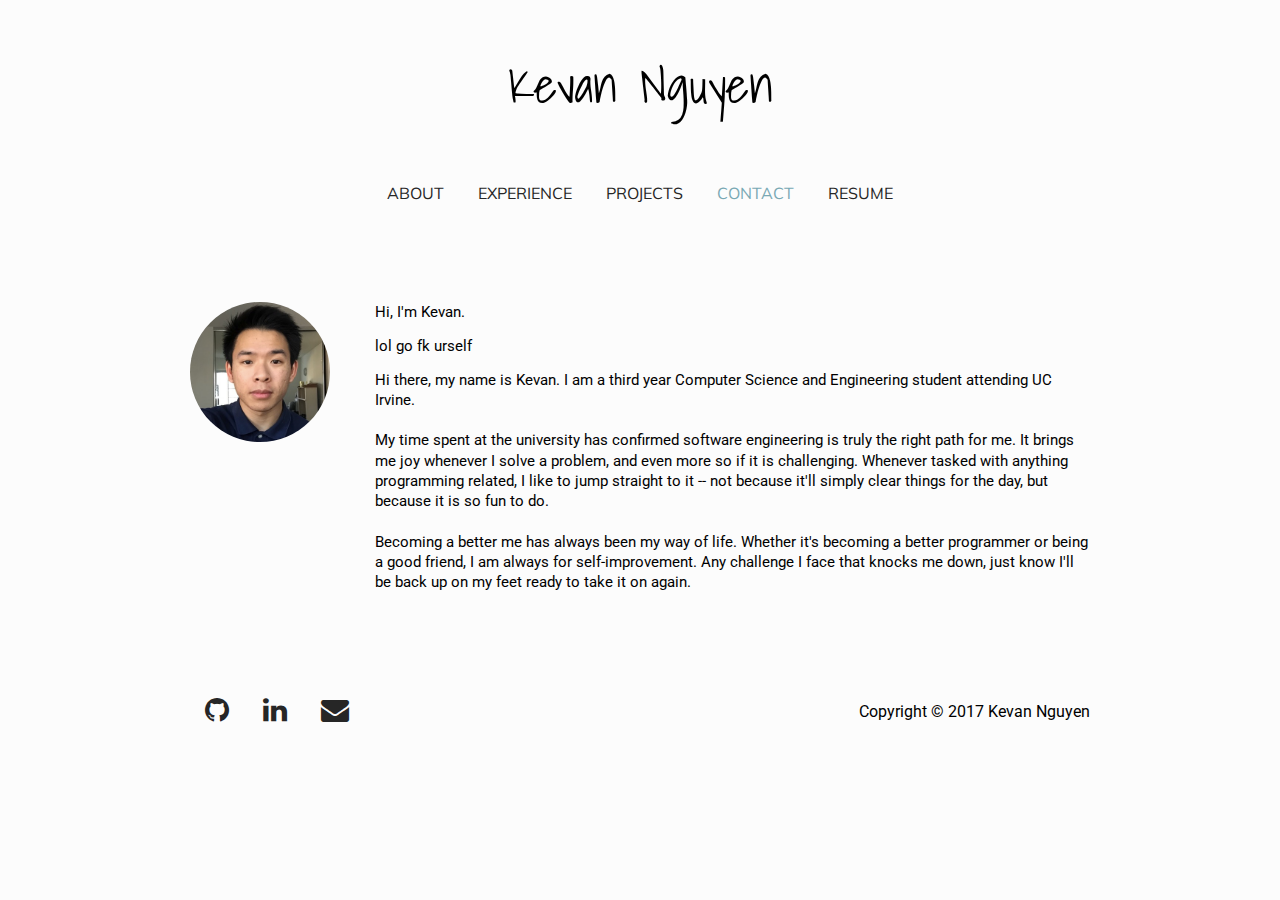
==== contact.html @ 8c9659be "Done with about page and styling." ====
<!DOCTYPE html>
<html>
    <head>
        <!-- META -->
        <meta charset="UTF-8">

        <!-- TITLE -->
        <title>Kevan Nguyen</title>

        <!-- FONTS -->
        <link href="https://fonts.googleapis.com/css?family=Muli" rel="stylesheet">
        <link href="https://fonts.googleapis.com/css?family=Shadows+Into+Light" rel="stylesheet">
        <link href="https://fonts.googleapis.com/css?family=Roboto:300" rel="stylesheet">

        <!-- CSS -->
        <link rel="stylesheet" type="text/css" href="css/reset.css">
        <link rel="stylesheet" type="text/css" href="http://maxcdn.bootstrapcdn.com/font-awesome/4.7.0/css/font-awesome.min.css">
        <link rel="stylesheet" type="text/css" href="css/custom.css">
    </head>
    <body>
        <!-- HEADER -->
        <div id="header">Kevan Nguyen</div>
    
        <!-- NAV BAR -->
        <div id="menu">
            <ul class="navbar">
                <li><a href="index.html">ABOUT</a></li>
                <li><a href="experience.html">EXPERIENCE</a></li>
                <li><a href="projects.html">PROJECTS</a></li>
                <li><a href="contact.html" class="selected">CONTACT</a></li>
                <li><a href="#">RESUME</a></li>
            </ul>
        </div>
        
        <!-- MAIN CONTENT -->
        <div id="main">
            <img id="profile-pic" src="img/profile_pic.png" alt="Profile picture">
            <div id="about-content">
                <p>Hi, I'm Kevan.</p>
                <p>lol go fk urself</p>
                <p>Hi there, my name is Kevan. I am a third year Computer Science and Engineering          student attending UC Irvine.<br><br>
                    
                My time spent at the university has confirmed software engineering is truly the right path for me. It brings me joy whenever I solve a problem, and even more so if it is challenging. Whenever tasked with anything programming related, I like to jump straight to it -- not because it'll simply clear things for the day, but because it is so fun to do.<br><br>
                    
                Becoming a better me has always been my way of life. Whether it's becoming a better programmer or being a good friend, I am always for self-improvement. Any challenge I face that knocks me down, just know I'll be back up on my feet ready to take it on again.
                </p>
            </div>
        </div>
    
        <!-- FOOTER -->
        <div id="footer">
            <ul class="navbar">
                <li><a href="#"><i class="fa fa-github" aria-hidden="true"></i></a></li>
                <li><a href="#"><i class="fa fa-linkedin" aria-hidden="true"></i></a></li>
                <li><a href="#"><i class="fa fa-envelope" aria-hidden="true"></i></a></li>
            </ul>
            <div id="copyright">
                Copyright © 2017 Kevan Nguyen
            </div>
        </div>
    </body>
</html>
---- css/custom.css ----
/* Tablets 768px ... will prob do 640px tho*/

/* GENERAL */
body {
    background-color: #fcfcfc;
    font-family: 'Roboto', sans-serif;
}

p {
    font-size: 15px;
    margin-bottom: 0.9em;
    line-height: 1.35;
    -webkit-margin-after: 0.9em;
}

/* HEADER */
#header {
    /* background-color: lightcoral; */
    font-family: 'Shadows Into Light', cursive;
    font-size: 50px;
    padding: 60px 30px 70px 30px;
    text-align: center;
}

/* NAV BAR */
#menu {
    /* background-color: lightcyan; */
    margin: auto;
    padding-bottom: 65px;
    text-align: center;
}

#menu > .navbar {
    display: inline-block;
}

.navbar > li {
    display: inline;
    font-family: 'Muli', sans-serif;
    line-height: 1.7;
    margin: 0px 15px;
    text-decoration: none;
}

.navbar > li > a {
    color: #262626;
    text-decoration: none;
}

.navbar > li > a:hover {
    color: #5e5e5e;
}

.navbar > li > a.selected {
    color: #79a9b4;
}

@media screen and (max-width: 640px) {
    #menu > .navbar {
        width: 350px;
    }
}

/* MAIN CONTENT */
#main {
    /* background-color: lightgoldenrodyellow; */
    margin: auto;
    padding: 30px;
    width: 900px;
}

@media screen and (max-width: 960px) {
    #main {
        width: calc(100% - 60px);
    }
}

/*** ABOUT PAGE ***/
#profile-pic {
    border-radius: 500px;
    float: left;
    margin-bottom: 150px;
    margin-right: 45px;
    width: 140px;
}

@media screen and (max-width: 640px) {
    #profile-pic {
        display: block;
        float: none;
        margin: auto;
        margin-bottom: 45px;
    }
}

/*** EXPERIENCE PAGE ***/



/*** PROJECTS PAGE ***/



/* FOOTER */
#footer {
    /* background-color: lightgray; */
    clear: both;
    margin: auto;
    padding: 60px 30px;
    width: 900px;
}

#copyright {
    float: right;
    position: relative;
    top: -24px;
}

.fa {
    font-size: 28px;
}

@media screen and (max-width: 945px) {
    #footer {
        width: calc(100% - 60px);
    }
    
    #footer > .navbar > li:first-child {
        margin-left: 0px;
    }
}

@media screen and (max-width: 500px) {
    #footer {
        text-align: center;
    }
    #footer > .navbar {
        margin-bottom: 40px;
    }
    #copyright {
        float: none;
    }
}
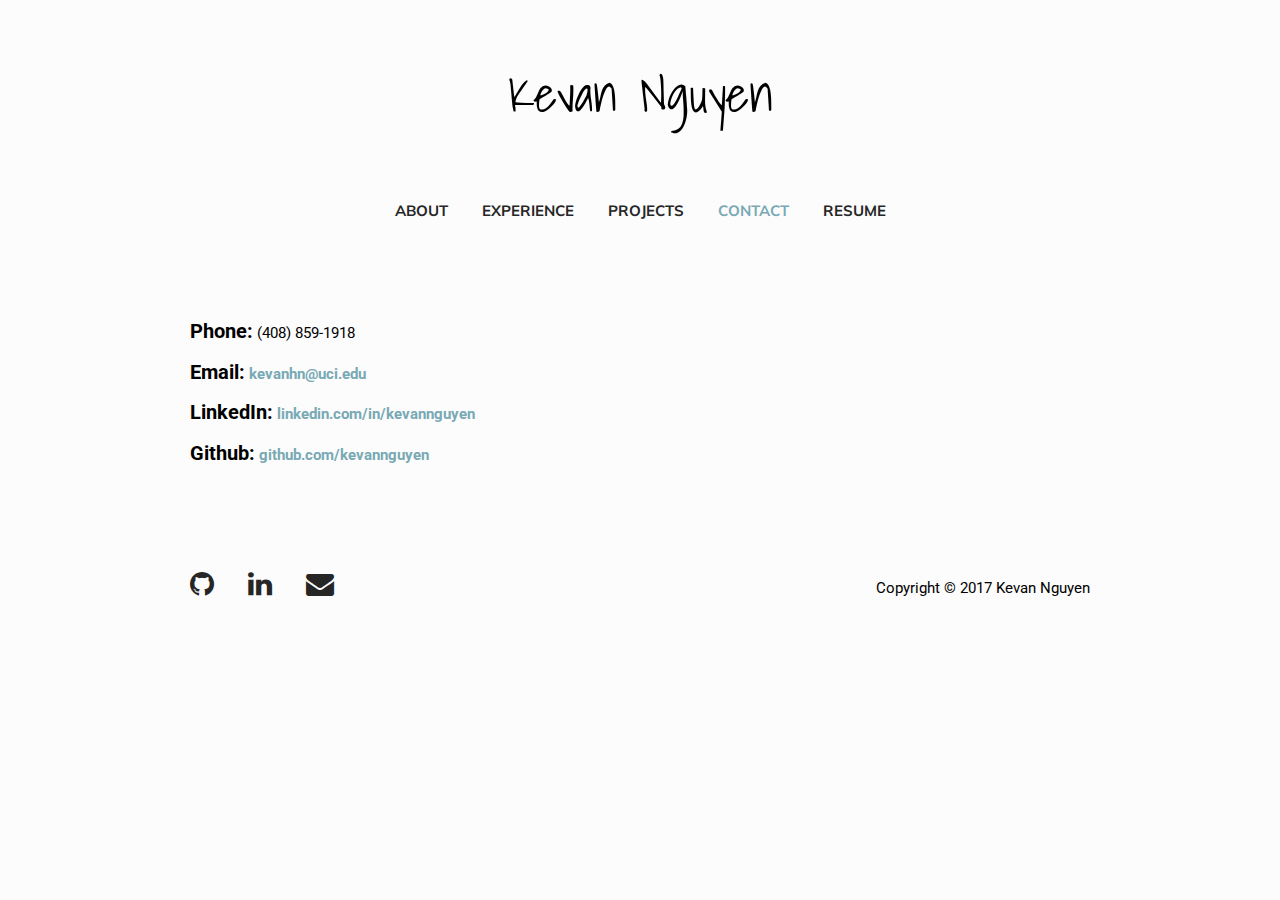
==== commit 1578b532: "Updated projects and contact page." ====
--- a/contact.html
+++ b/contact.html
@@ -34,17 +34,16 @@
         
         <!-- MAIN CONTENT -->
         <div id="main">
-            <img id="profile-pic" src="img/profile_pic.png" alt="Profile picture">
-            <div id="about-content">
-                <p>Hi, I'm Kevan.</p>
-                <p>lol go fk urself</p>
-                <p>Hi there, my name is Kevan. I am a third year Computer Science and Engineering          student attending UC Irvine.<br><br>
-                    
-                My time spent at the university has confirmed software engineering is truly the right path for me. It brings me joy whenever I solve a problem, and even more so if it is challenging. Whenever tasked with anything programming related, I like to jump straight to it -- not because it'll simply clear things for the day, but because it is so fun to do.<br><br>
-                    
-                Becoming a better me has always been my way of life. Whether it's becoming a better programmer or being a good friend, I am always for self-improvement. Any challenge I face that knocks me down, just know I'll be back up on my feet ready to take it on again.
-                </p>
-            </div>
+            <p><span class="contact-header">Phone:</span> (408) 859-1918</p>
+            <p><span class="contact-header">Email:</span> 
+                <a href="mailto:kevanhn@uci.edu">kevanhn@uci.edu</a>
+            </p>
+            <p><span class="contact-header">LinkedIn:</span> 
+                <a href="https://www.linkedin.com/in/kevannguyen" target="_blank">linkedin.com/in/kevannguyen</a>
+            </p>
+            <p><span class="contact-header">Github:</span> 
+                <a href="https://www.github.com/kevannguyen" target="_blank">github.com/kevannguyen</a>
+            </p>
         </div>
     
         <!-- FOOTER -->
--- a/css/custom.css
+++ b/css/custom.css
@@ -4,13 +4,46 @@
 body {
     background-color: #fcfcfc;
     font-family: 'Roboto', sans-serif;
-}
-
-p {
     font-size: 15px;
+    line-height: 1.35;
+}
+
+h1 {
+    font-size: 30px;
+    font-weight: bold;
+}
+
+h2 {
+    font-size: 22px;
+    /* font-weight: bold; */
+}
+
+h3 {
+    font-size: 14px;
+}
+
+li {
+    list-style: disc;
+}
+
+p, li {
     margin-bottom: 0.9em;
-    line-height: 1.35;
+    /* line-height: 1.35; */
     -webkit-margin-after: 0.9em;
+}
+
+a {
+    color: #79a9b4;    
+    font-weight: bolder;
+    text-decoration: none;
+}
+
+a:hover {
+    color: #5e5e5e;
+}
+
+img {
+    width: 140px;
 }
 
 /* HEADER */
@@ -81,7 +114,6 @@
     float: left;
     margin-bottom: 150px;
     margin-right: 45px;
-    width: 140px;
 }
 
 @media screen and (max-width: 640px) {
@@ -98,7 +130,32 @@
 
 
 /*** PROJECTS PAGE ***/
-
+.item-header {
+    margin-bottom: 10px;
+}
+.item > img {
+    margin-right: 30px;
+}
+
+.item > ul {
+    float: right;
+}
+
+.item > ul > li:last-child {
+    margin-bottom: 0em;
+    -webkit-margin-after: 0em;
+}
+
+#main > hr {
+    clear: right;
+    margin: 22px 0px 15px 0px;
+}
+
+/*** CONTACT PAGE ***/
+#main .contact-header {
+    font-size: 20px;
+    font-weight: bolder;
+}
 
 
 /* FOOTER */
@@ -110,24 +167,24 @@
     width: 900px;
 }
 
+#footer > .navbar > li:first-child {
+    margin-left: 0px;
+}
+
+.fa {
+    font-size: 28px;
+}
+
 #copyright {
     float: right;
     position: relative;
     top: -24px;
 }
 
-.fa {
-    font-size: 28px;
-}
-
 @media screen and (max-width: 945px) {
     #footer {
         width: calc(100% - 60px);
     }
-    
-    #footer > .navbar > li:first-child {
-        margin-left: 0px;
-    }
 }
 
 @media screen and (max-width: 500px) {
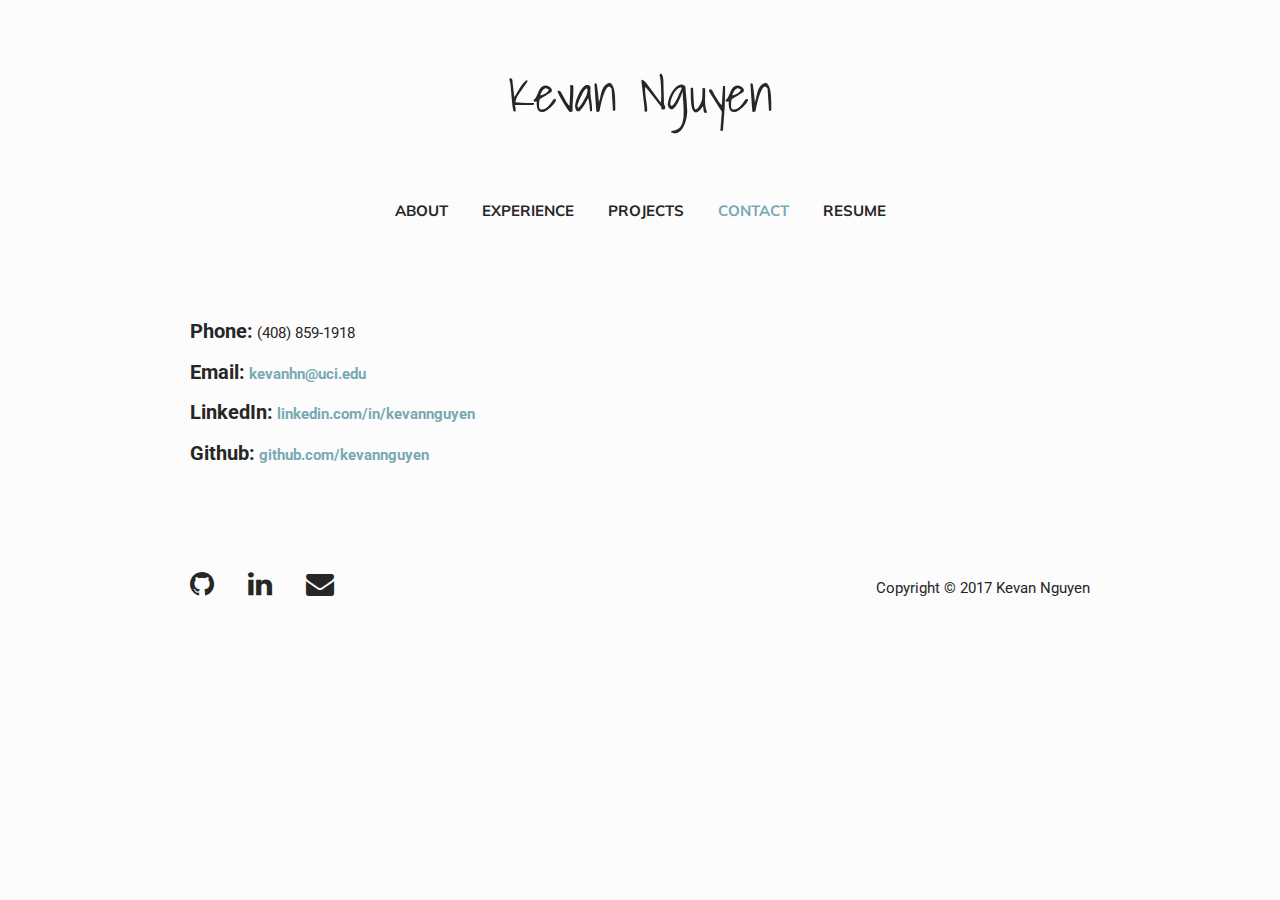
==== commit c73ecb14: "Added meta tag for responsive layout" ====
--- a/contact.html
+++ b/contact.html
@@ -3,6 +3,7 @@
     <head>
         <!-- META -->
         <meta charset="UTF-8">
+        <meta name="viewport" content="width=device-width, initial-scale=1">
 
         <!-- TITLE -->
         <title>Kevan Nguyen</title>
@@ -28,7 +29,7 @@
                 <li><a href="experience.html">EXPERIENCE</a></li>
                 <li><a href="projects.html">PROJECTS</a></li>
                 <li><a href="contact.html" class="selected">CONTACT</a></li>
-                <li><a href="#">RESUME</a></li>
+                <li><a href="doc/Kevan%20Nguyen%20Resume.pdf" target="_blank">RESUME</a></li>
             </ul>
         </div>
         
@@ -49,9 +50,9 @@
         <!-- FOOTER -->
         <div id="footer">
             <ul class="navbar">
-                <li><a href="#"><i class="fa fa-github" aria-hidden="true"></i></a></li>
-                <li><a href="#"><i class="fa fa-linkedin" aria-hidden="true"></i></a></li>
-                <li><a href="#"><i class="fa fa-envelope" aria-hidden="true"></i></a></li>
+                <li><a href="https://www.github.com/kevannguyen" target="_blank"><i class="fa fa-github" aria-hidden="true"></i></a></li>
+                <li><a href="https://www.linkedin.com/in/kevannguyen" target="_blank"><i class="fa fa-linkedin" aria-hidden="true"></i></a></li>
+                <li><a href="mailto:kevanhn@uci.edu"><i class="fa fa-envelope" aria-hidden="true"></i></a></li>
             </ul>
             <div id="copyright">
                 Copyright © 2017 Kevan Nguyen
--- a/css/custom.css
+++ b/css/custom.css
@@ -1,8 +1,17 @@
-/* Tablets 768px ... will prob do 640px tho*/
-
 /* GENERAL */
+a {
+    color: #79a9b4;    
+    font-weight: bold;
+    text-decoration: none;
+}
+
+a:hover {
+    color: #5e5e5e;
+}
+
 body {
     background-color: #fcfcfc;
+    color: #262626;
     font-family: 'Roboto', sans-serif;
     font-size: 15px;
     line-height: 1.35;
@@ -22,7 +31,13 @@
     font-size: 14px;
 }
 
+img {
+    width: 140px;
+    border: 2px solid #79a9b4;
+}
+
 li {
+    display: list-item;
     list-style: disc;
 }
 
@@ -30,20 +45,6 @@
     margin-bottom: 0.9em;
     /* line-height: 1.35; */
     -webkit-margin-after: 0.9em;
-}
-
-a {
-    color: #79a9b4;    
-    font-weight: bolder;
-    text-decoration: none;
-}
-
-a:hover {
-    color: #5e5e5e;
-}
-
-img {
-    width: 140px;
 }
 
 /* HEADER */
@@ -88,57 +89,51 @@
     color: #79a9b4;
 }
 
-@media screen and (max-width: 640px) {
-    #menu > .navbar {
-        width: 350px;
-    }
-}
-
 /* MAIN CONTENT */
 #main {
     /* background-color: lightgoldenrodyellow; */
     margin: auto;
     padding: 30px;
     width: 900px;
-}
-
-@media screen and (max-width: 960px) {
+    width: calc(100% - 60px);
+}
+
+@media screen and (min-width: 960px) {
     #main {
-        width: calc(100% - 60px);
+        width: 900px;
     }
 }
 
 /*** ABOUT PAGE ***/
 #profile-pic {
     border-radius: 500px;
-    float: left;
-    margin-bottom: 150px;
-    margin-right: 45px;
-}
-
-@media screen and (max-width: 640px) {
+    display: block;
+    float: none;
+    margin: auto;
+    margin-bottom: 45px;
+}
+
+@media screen and (min-width: 640px) {
     #profile-pic {
-        display: block;
-        float: none;
-        margin: auto;
-        margin-bottom: 45px;
-    }
-}
-
-/*** EXPERIENCE PAGE ***/
-
-
-
-/*** PROJECTS PAGE ***/
+        display: inline-block;
+        float: left;
+        margin-bottom: 150px;
+        margin-right: 45px;
+    }
+}
+
+/*** EXPERIENCE / PROJECTS PAGE ***/
 .item-header {
     margin-bottom: 10px;
 }
 .item > img {
-    margin-right: 30px;
+    display: block;
+    margin: auto;
+    margin-bottom: 10px;
 }
 
 .item > ul {
-    float: right;
+    float: none;
 }
 
 .item > ul > li:last-child {
@@ -151,12 +146,22 @@
     margin: 22px 0px 15px 0px;
 }
 
+@media screen and (min-width: 640px) {
+    .item > img {
+        display: inline-block;
+        margin: 0px;
+        margin-right: 35px;
+    }
+    .item > ul {
+        float: right;
+    }
+}
+
 /*** CONTACT PAGE ***/
 #main .contact-header {
     font-size: 20px;
-    font-weight: bolder;
-}
-
+    font-weight: bold;
+}
 
 /* FOOTER */
 #footer {
@@ -164,37 +169,46 @@
     clear: both;
     margin: auto;
     padding: 60px 30px;
-    width: 900px;
+    text-align: center;
+    width: calc(100% - 60px);
+}
+
+#footer > .navbar {
+    margin-bottom: 40px;
 }
 
 #footer > .navbar > li:first-child {
     margin-left: 0px;
 }
 
+#footer > .navbar > li:last-child {
+    margin-right: 0px;
+}
+
 .fa {
     font-size: 28px;
 }
 
 #copyright {
-    float: right;
+    float: none;
     position: relative;
     top: -24px;
 }
 
-@media screen and (max-width: 945px) {
+@media screen and (min-width: 945px) {
     #footer {
-        width: calc(100% - 60px);
-    }
-}
-
-@media screen and (max-width: 500px) {
+        width: 900px;
+    }
+}
+
+@media screen and (min-width: 500px) {
     #footer {
-        text-align: center;
+        text-align: left;
     }
     #footer > .navbar {
-        margin-bottom: 40px;
+        margin-bottom: 0px;
     }
     #copyright {
-        float: none;
-    }
-}+        float: right;
+    }
+}
